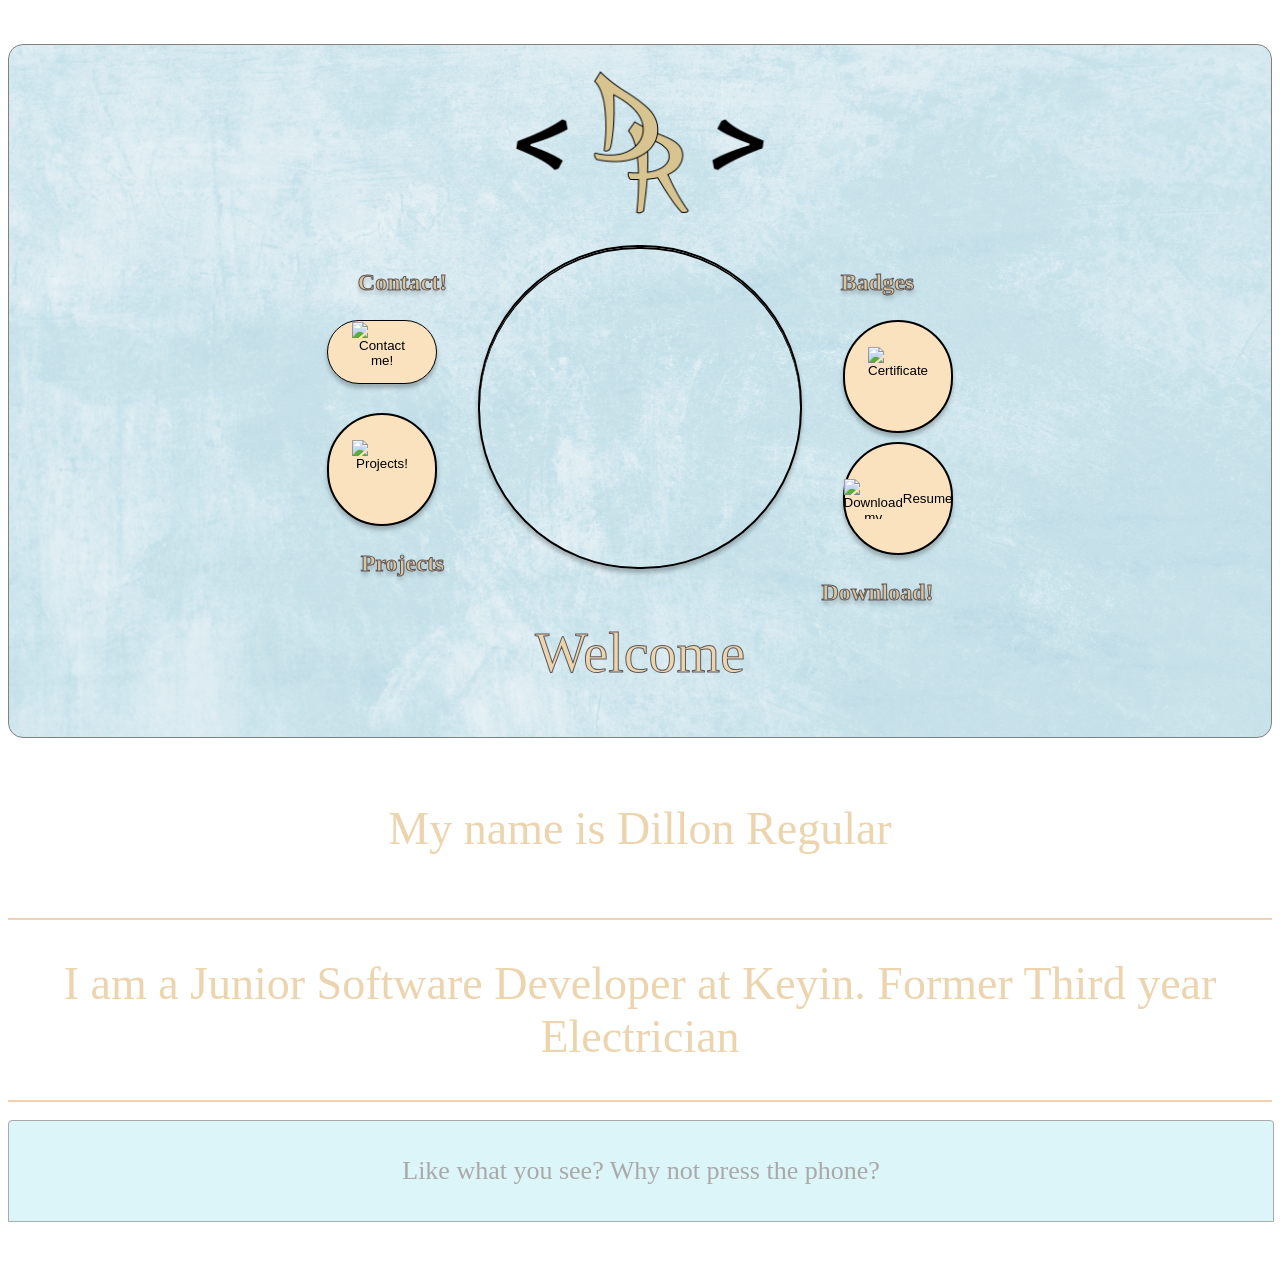
==== index.html @ 16636aa4 "Again" ====
<!DOCTYPE html> 
<html lang="en"> 
  <head> 
    <meta charset="UTF-8" /> 
    <meta http-equiv="X-UA-Compatible" content="IE=edge" /> 
    <meta name="viewport" content="width=<device-width>, initial-scale=1.0" /> 
     
    <title>Welcome!</title> 
    <link rel = "stylesheet" href = "/Portfolio/css/home.css" /> 
    <link rel="images" href="/Portfolio/images">
    <link rel="javascript" href="/Portfolio/javascript/script.js"/>
  </head> 
  <body> 
    
      <div class = "mainbox"> 
       <div class="navBoxIndex">
          <header>
            <div class="bannerPiece">
        <div class="bannerLogo">
            <img src="\Portfolio\images\myemblem.png" width="350px" height="200px"></div>
        </header> 
        <nav>
          <div class="navHolder">
            <div class="navColumnSide">
              <div class="navFont">
                <p>Contact!</p>
              </div>
              <button class="contactBtn" id="openModalBtn">
                <img src="../images/Phone.png" alt="Contact me!" width="60px" height="60px">
              </button><a href="https://github.com/VapidSoup" target="blank">
                <button class="projectsBtn">
                  <img src="../images/hammer.png" alt="Projects!" width="60px" height="60px">
                </button>
              </a>
              <div class="navFont">
                <p>Projects</p>
              </div>
            </div>
        <div class="navColumnMiddle">
          <div id="navPic" >
            <img src="../images/me.jpeg" class="navPicCarasoul" alt="Me!">
            <img src="../images/fancy.jpeg" class="navPicCarasoul" alt="Me!">
            <img src="../images/Goofy.jpeg" class="navPicCarasoul" alt="Me!">
            <img src="../images/IronRock.jpeg" class="navPicCarasoul" alt="Me!">
            <img src="../images/Robotics.jpeg" class="navPicCarasoul" alt="Me!">
          </div>
        </div>
          <div class="navColumnSide">
            <div class="navFont">
              <p>Badges</p>
            </div>
            <a href="https://www.credly.com/badges/3a6cee20-c567-43a4-85ea-ac36371dc8a7/embedded" target="blank">
              <button class="certificatesBtn">
                <img src="../images/badge.png" alt="Certificates" width="60px" height="60px">
              </button>
            </a>
            <a href="../images/Dillon Regular Resume.docx (1).pdf" download="DillonsResume.pdf">
              <button class="resumeBtn">
                <img src="../images/resume.png" alt="Download my resume" width="60px" height="40px">Resume</button>
              </a>
              <div class="navFont">
                <p>Download!</p>
              </div>
            </div>
          </nav> 
        <div class="welcomeBanner"><p>Welcome</p></div></div> 
       <main>
        <div id="myModal" class="modal"><div class="modalResume">
        <div class="modalHeader">
          <span class="close" id="closeModalBtn">&times;</span>
          <p>Here is my contact info!</p>
        </div>

        <div class="callAtBox">
          <p>Phone: 709-685-3385</p>
          <p>Email: dillonpregular@gmail.com</p>
          <p>Linkedin: Dillon Regular</p>
           </div>
          </div>
          </div>
        <div class="underText"><p>My name is Dillon Regular</p></div>
        <div class="underText"><p>I am a Junior Software Developer at Keyin. Former Third year Electrician</p></div>
  <script src="/Portfolio/javascript/script.js"></script>
</main> 
        <footer><div class="footerArea"><p> Like what you see? Why not press the phone?</p></div></footer> 
      </div> 
     
  </body> 
</html>
---- Portfolio/css/home.css ----
.mainbox {
  width: 100%;
  height: auto;
  display: flex;
  flex-direction: column;
}

.bannerPiece {
  width: auto;
  height: auto;
  background-color: transparent;
  display: flex;
  align-items: center;
}

.bannerLogo {
  width: 350px;
  height: 200px;
  background-color: transparent;
  align-self: center;
  justify-content: center;
}

/* this is where the nav & all go into */

.navBoxIndex {
  width: flex;
  height: 692px;
  border: 1px solid grey;
  background: #e6f5fa;
  display: flex;
  flex-direction: column;
  align-content: center;
  border-radius: 15px;
  align-items: center;
  background-image: url("../images/abstract-pastel-blue-paint-brushstroke-textured-background.jpg");
  background-size: cover;
}

#navPic {
  position: relative;
  width: 320px;
  height: 320px;
  border-radius: 160px;
  border: black 2px solid;
  display: flex;
  justify-content: center;
  background-size: cover;
  box-shadow: 0px 4px 4px 0px rgba(0, 0, 0, 0.25);
  margin: 0 auto;
  perspective: 1000px; /* Perspective for 3D effect */
  overflow: hidden;
}

.navPicCarasoul {
  position: absolute;

  margin: 0 auto;
  padding: 0 auto;
  width: 320px;
  height: 320px;
  border-radius: 160px;
  border: black 2px solid;
  background-position: center;
  background-size: cover;
  box-shadow: 0px 4px 4px 0px rgba(0, 0, 0, 0.25);
  transform: rotateY(180deg);
  backface-visibility: hidden; /* Hide the back face during the flip */
  transition: transform 0.5s ease-in-out;
}
.navHolder {
  justify-self: center;
  align-self: center;
  width: 626px;
  height: 320px;
  display: flex;
}

.navColumnSide {
  flex: 1;
  display: flex;
  flex-direction: column;
}

.navColumnMid {
  flex: 1;
  display: flex;
  flex-direction: column;
  align-items: center;
}
.navFont {
  font-size: 24px;
  color: #d8c5a1;
  font-weight: bold;
  text-decoration: none;
  text-align: center;
  -webkit-text-stroke: rgb(95, 87, 87) 1px;
  text-shadow: 0px 4px 4px rgba(0, 0, 0, 0.25);
}
.contactBtn {
  display: flex;
  justify-content: center;
  align-items: center;
  float: left;
  width: 110px;
  height: 113px;
  border: 1px solid black;
  border-radius: 110px;
  background-color: #fae2bf;
  box-shadow: 0px 4px 4px 0px rgba(0, 0, 0, 0.25);
}
.contactBtn:hover {
  display: flex;
  justify-content: center;
  align-items: center;
  float: left;
  width: 110px;
  height: 113px;
  border: 1px solid black;
  border-radius: 110px;
  background-color: #fae2bf;
  box-shadow: 0px 4px 4px 0px rgba(0, 0, 0, 0.25);
  cursor: pointer;
}

.resumeBtn {
  float: right;
  display: flex;
  width: 110px;
  height: 113px;
  margin-left: 39px;
  margin-top: 9px;
  border: 2px solid black;
  border-radius: 110px;
  background-color: #fae2bf;
  align-items: center;
  justify-content: center;
  box-shadow: 0px 4px 4px 0px rgba(0, 0, 0, 0.25);
}
.resumeBtn:hover {
  float: right;
  display: flex;
  width: 110px;
  height: 113px;
  margin-left: 39px;
  margin-top: 9px;
  border: 2px solid black;
  border-radius: 110px;
  background-color: #fae2bf;
  align-items: center;
  justify-content: center;
  box-shadow: 0px 4px 4px 0px rgba(0, 0, 0, 0.25);
  cursor: pointer;
}

.projectsBtn {
  display: flex;
  justify-content: center;
  align-items: center;
  float: left;
  align-self: baseline;
  margin-top: 29px;
  width: 110px;
  height: 113px;
  border: 2px solid black;
  border-radius: 110px;
  background-color: #fae2bf;
  box-shadow: 0px 4px 4px 0px rgba(0, 0, 0, 0.25);
}

.projectsBtn:hover {
  display: flex;
  justify-content: center;
  align-items: center;
  float: left;
  align-self: baseline;
  margin-top: 29px;
  width: 110px;
  height: 113px;
  border: 2px solid black;
  border-radius: 110px;
  background-color: #fae2bf;
  box-shadow: 0px 4px 4px 0px rgba(0, 0, 0, 0.25);
  cursor: pointer;
}

.certificatesBtn {
  float: right;
  width: 110px;
  height: 113px;
  margin-left: 39px;
  border: 2px solid black;
  border-radius: 110px;
  background-color: #fae2bf;
  display: flex;
  justify-content: center;
  align-items: center;
  box-shadow: 0px 4px 4px 0px rgba(0, 0, 0, 0.25);
}

.certificatesBtn:hover {
  float: right;
  width: 110px;
  height: 113px;
  margin-left: 39px;
  border: 2px solid black;
  border-radius: 110px;
  background-color: #fae2bf;
  display: flex;
  justify-content: center;
  align-items: center;
  box-shadow: 0px 4px 4px 0px rgba(0, 0, 0, 0.25);
  cursor: pointer;
}

.welcomeBanner {
  width: auto;
  height: 80px;
  font-size: 56px;
  color: #ecd4ae;
  -webkit-text-stroke: rgb(95, 87, 87) 1px;
}

.underText {
  display: flex;
  justify-content: center;
  align-items: center;
  text-align: center;
  width: auto;
  width: flex;
  height: 180px;
  font-size: 46px;
  color: #ecd4ae;
  border-bottom: 2px solid #ecd4ae;
}

.footerArea {
  width: 100%;
  height: 100px;
  background-color: #dcf5f8;
  border-radius: 4px 4px 0 0;
  border: #aaa 1px solid;
  display: flex;
  justify-content: center;
  align-items: center;
  text-align: center;
  font-size: 26px;
  color: darkgrey;
}

/* Modal time */
.modalResume {
  display: flex;
  flex-direction: column;
  justify-content: center;
  margin-left: 35%;
  margin-top: 80px;
  z-index: auto;
  width: 680px;
  height: 550px;
  background-color: antiquewhite;
  border-radius: 15px;
  border: #aaa 1px solid;
}

.modalHeader {
  height: 90px;
  width: 100%;
  border-radius: 15px 15px 0 0;
  background-color: #aeebf3;
  text-align: center;
  font-size: 32px;
}

.callAtBox {
  width: 100%;
  height: 100%;
  display: flex;
  flex-direction: column;
  align-content: center;
  align-items: center;
  font-size: 28px;
  color: #363c3d;
}

.footerModal {
  width: 100%;
  height: 90px;
  border-radius: 0 0 15px 15px;
  background-color: #aeebf3;
  text-align: center;
  font-size: 32px;
}

.close {
  color: red;
  position: relative;
  float: left;
  margin-left: 10px;
  font-size: 32px;
  font-weight: bold;
}
.close:hover,
.close:focus {
  color: black;
  text-decoration: none;
  cursor: pointer;
}
.modal {
  display: none; /* Hidden by default */
  position: fixed; /* Stay in place */
  z-index: 1; /* Sit on top */
  left: 0;
  top: 0;
  width: 100%; /* Full width */
  height: 100%; /* Full height */
  overflow: auto; /* Enable scroll if needed */
  background-color: rgb(0, 0, 0); /* Fallback color */
  background-color: rgba(0, 0, 0, 0.4); /* Black w/ opacity */
}
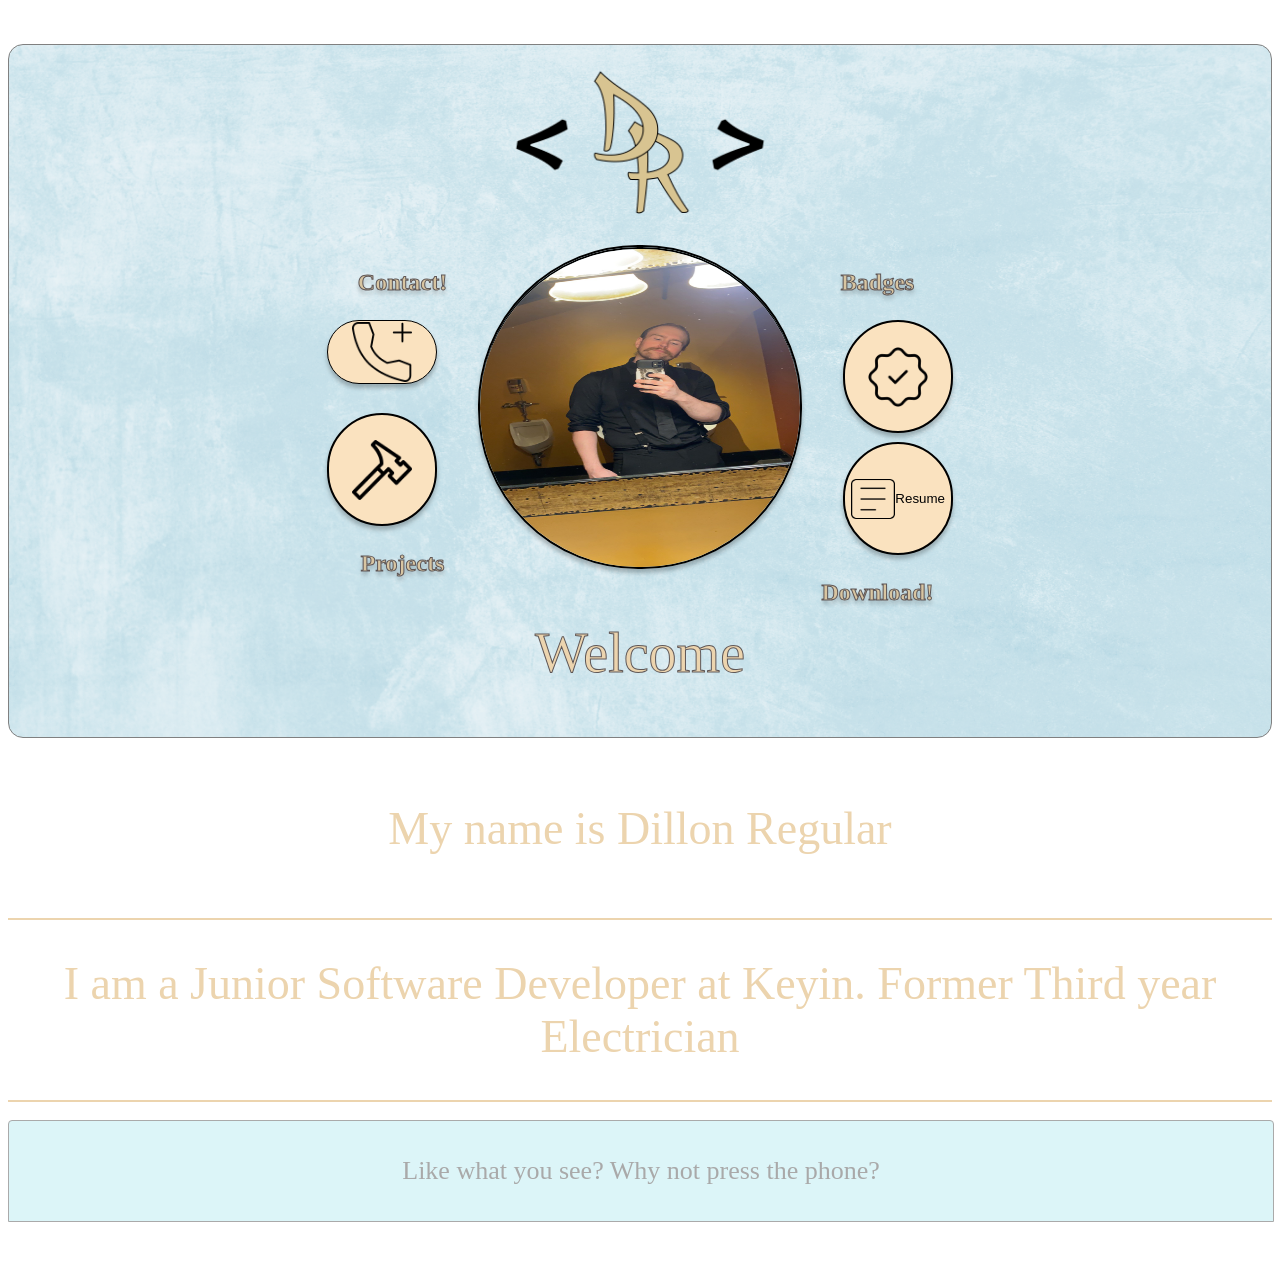
==== commit 53c25409: "Trying" ====
--- a/index.html
+++ b/index.html
@@ -6,9 +6,9 @@
     <meta name="viewport" content="width=<device-width>, initial-scale=1.0" /> 
      
     <title>Welcome!</title> 
-    <link rel = "stylesheet" href = "/Portfolio/css/home.css" /> 
-    <link rel="images" href="/Portfolio/images">
-    <link rel="javascript" href="/Portfolio/javascript/script.js"/>
+    <link rel = "stylesheet" href = "home.css" /> 
+    <link rel="images" href="/images">
+    <link rel="javascript" href="script.js"/>
   </head> 
   <body> 
     
@@ -17,7 +17,7 @@
           <header>
             <div class="bannerPiece">
         <div class="bannerLogo">
-            <img src="\Portfolio\images\myemblem.png" width="350px" height="200px"></div>
+            <img src="/images/myemblem.png" width="350px" height="200px"></div>
         </header> 
         <nav>
           <div class="navHolder">
@@ -26,10 +26,10 @@
                 <p>Contact!</p>
               </div>
               <button class="contactBtn" id="openModalBtn">
-                <img src="../images/Phone.png" alt="Contact me!" width="60px" height="60px">
+                <img src="/images/Phone.png" alt="Contact me!" width="60px" height="60px">
               </button><a href="https://github.com/VapidSoup" target="blank">
                 <button class="projectsBtn">
-                  <img src="../images/hammer.png" alt="Projects!" width="60px" height="60px">
+                  <img src="/images/hammer.png" alt="Projects!" width="60px" height="60px">
                 </button>
               </a>
               <div class="navFont">
@@ -38,11 +38,11 @@
             </div>
         <div class="navColumnMiddle">
           <div id="navPic" >
-            <img src="../images/me.jpeg" class="navPicCarasoul" alt="Me!">
-            <img src="../images/fancy.jpeg" class="navPicCarasoul" alt="Me!">
-            <img src="../images/Goofy.jpeg" class="navPicCarasoul" alt="Me!">
-            <img src="../images/IronRock.jpeg" class="navPicCarasoul" alt="Me!">
-            <img src="../images/Robotics.jpeg" class="navPicCarasoul" alt="Me!">
+            <img src="/images/me.jpeg" class="navPicCarasoul" alt="Me!">
+            <img src="/images/fancy.jpeg" class="navPicCarasoul" alt="Me!">
+            <img src="/images/Goofy.jpeg" class="navPicCarasoul" alt="Me!">
+            <img src="/images/IronRock.jpeg" class="navPicCarasoul" alt="Me!">
+            <img src="/images/Robotics.jpeg" class="navPicCarasoul" alt="Me!">
           </div>
         </div>
           <div class="navColumnSide">
@@ -51,12 +51,12 @@
             </div>
             <a href="https://www.credly.com/badges/3a6cee20-c567-43a4-85ea-ac36371dc8a7/embedded" target="blank">
               <button class="certificatesBtn">
-                <img src="../images/badge.png" alt="Certificates" width="60px" height="60px">
+                <img src="/images/badge.png" alt="Certificates" width="60px" height="60px">
               </button>
             </a>
-            <a href="../images/Dillon Regular Resume.docx (1).pdf" download="DillonsResume.pdf">
+            <a href="/images/Dillon Regular Resume.docx (1).pdf" download="DillonsResume.pdf">
               <button class="resumeBtn">
-                <img src="../images/resume.png" alt="Download my resume" width="60px" height="40px">Resume</button>
+                <img src="/images/resume.png" alt="Download my resume" width="60px" height="40px">Resume</button>
               </a>
               <div class="navFont">
                 <p>Download!</p>
@@ -80,7 +80,7 @@
           </div>
         <div class="underText"><p>My name is Dillon Regular</p></div>
         <div class="underText"><p>I am a Junior Software Developer at Keyin. Former Third year Electrician</p></div>
-  <script src="/Portfolio/javascript/script.js"></script>
+  <script src="script.js"></script>
 </main> 
         <footer><div class="footerArea"><p> Like what you see? Why not press the phone?</p></div></footer> 
       </div> 
--- a/home.css
+++ b/home.css
@@ -0,0 +1,320 @@
+.mainbox {
+  width: 100%;
+  height: auto;
+  display: flex;
+  flex-direction: column;
+}
+
+.bannerPiece {
+  width: auto;
+  height: auto;
+  background-color: transparent;
+  display: flex;
+  align-items: center;
+}
+
+.bannerLogo {
+  width: 350px;
+  height: 200px;
+  background-color: transparent;
+  align-self: center;
+  justify-content: center;
+}
+
+/* this is where the nav & all go into */
+
+.navBoxIndex {
+  width: flex;
+  height: 692px;
+  border: 1px solid grey;
+  background: #e6f5fa;
+  display: flex;
+  flex-direction: column;
+  align-content: center;
+  border-radius: 15px;
+  align-items: center;
+  background-image: url("../images/abstract-pastel-blue-paint-brushstroke-textured-background.jpg");
+  background-size: cover;
+}
+
+#navPic {
+  position: relative;
+  width: 320px;
+  height: 320px;
+  border-radius: 160px;
+  border: black 2px solid;
+  display: flex;
+  justify-content: center;
+  background-size: cover;
+  box-shadow: 0px 4px 4px 0px rgba(0, 0, 0, 0.25);
+  margin: 0 auto;
+  perspective: 1000px; /* Perspective for 3D effect */
+  overflow: hidden;
+}
+
+.navPicCarasoul {
+  position: absolute;
+
+  margin: 0 auto;
+  padding: 0 auto;
+  width: 320px;
+  height: 320px;
+  border-radius: 160px;
+  border: black 2px solid;
+  background-position: center;
+  background-size: cover;
+  box-shadow: 0px 4px 4px 0px rgba(0, 0, 0, 0.25);
+  transform: rotateY(180deg);
+  backface-visibility: hidden; /* Hide the back face during the flip */
+  transition: transform 0.5s ease-in-out;
+}
+.navHolder {
+  justify-self: center;
+  align-self: center;
+  width: 626px;
+  height: 320px;
+  display: flex;
+}
+
+.navColumnSide {
+  flex: 1;
+  display: flex;
+  flex-direction: column;
+}
+
+.navColumnMid {
+  flex: 1;
+  display: flex;
+  flex-direction: column;
+  align-items: center;
+}
+.navFont {
+  font-size: 24px;
+  color: #d8c5a1;
+  font-weight: bold;
+  text-decoration: none;
+  text-align: center;
+  -webkit-text-stroke: rgb(95, 87, 87) 1px;
+  text-shadow: 0px 4px 4px rgba(0, 0, 0, 0.25);
+}
+.contactBtn {
+  display: flex;
+  justify-content: center;
+  align-items: center;
+  float: left;
+  width: 110px;
+  height: 113px;
+  border: 1px solid black;
+  border-radius: 110px;
+  background-color: #fae2bf;
+  box-shadow: 0px 4px 4px 0px rgba(0, 0, 0, 0.25);
+}
+.contactBtn:hover {
+  display: flex;
+  justify-content: center;
+  align-items: center;
+  float: left;
+  width: 110px;
+  height: 113px;
+  border: 1px solid black;
+  border-radius: 110px;
+  background-color: #fae2bf;
+  box-shadow: 0px 4px 4px 0px rgba(0, 0, 0, 0.25);
+  cursor: pointer;
+}
+
+.resumeBtn {
+  float: right;
+  display: flex;
+  width: 110px;
+  height: 113px;
+  margin-left: 39px;
+  margin-top: 9px;
+  border: 2px solid black;
+  border-radius: 110px;
+  background-color: #fae2bf;
+  align-items: center;
+  justify-content: center;
+  box-shadow: 0px 4px 4px 0px rgba(0, 0, 0, 0.25);
+}
+.resumeBtn:hover {
+  float: right;
+  display: flex;
+  width: 110px;
+  height: 113px;
+  margin-left: 39px;
+  margin-top: 9px;
+  border: 2px solid black;
+  border-radius: 110px;
+  background-color: #fae2bf;
+  align-items: center;
+  justify-content: center;
+  box-shadow: 0px 4px 4px 0px rgba(0, 0, 0, 0.25);
+  cursor: pointer;
+}
+
+.projectsBtn {
+  display: flex;
+  justify-content: center;
+  align-items: center;
+  float: left;
+  align-self: baseline;
+  margin-top: 29px;
+  width: 110px;
+  height: 113px;
+  border: 2px solid black;
+  border-radius: 110px;
+  background-color: #fae2bf;
+  box-shadow: 0px 4px 4px 0px rgba(0, 0, 0, 0.25);
+}
+
+.projectsBtn:hover {
+  display: flex;
+  justify-content: center;
+  align-items: center;
+  float: left;
+  align-self: baseline;
+  margin-top: 29px;
+  width: 110px;
+  height: 113px;
+  border: 2px solid black;
+  border-radius: 110px;
+  background-color: #fae2bf;
+  box-shadow: 0px 4px 4px 0px rgba(0, 0, 0, 0.25);
+  cursor: pointer;
+}
+
+.certificatesBtn {
+  float: right;
+  width: 110px;
+  height: 113px;
+  margin-left: 39px;
+  border: 2px solid black;
+  border-radius: 110px;
+  background-color: #fae2bf;
+  display: flex;
+  justify-content: center;
+  align-items: center;
+  box-shadow: 0px 4px 4px 0px rgba(0, 0, 0, 0.25);
+}
+
+.certificatesBtn:hover {
+  float: right;
+  width: 110px;
+  height: 113px;
+  margin-left: 39px;
+  border: 2px solid black;
+  border-radius: 110px;
+  background-color: #fae2bf;
+  display: flex;
+  justify-content: center;
+  align-items: center;
+  box-shadow: 0px 4px 4px 0px rgba(0, 0, 0, 0.25);
+  cursor: pointer;
+}
+
+.welcomeBanner {
+  width: auto;
+  height: 80px;
+  font-size: 56px;
+  color: #ecd4ae;
+  -webkit-text-stroke: rgb(95, 87, 87) 1px;
+}
+
+.underText {
+  display: flex;
+  justify-content: center;
+  align-items: center;
+  text-align: center;
+  width: auto;
+  width: flex;
+  height: 180px;
+  font-size: 46px;
+  color: #ecd4ae;
+  border-bottom: 2px solid #ecd4ae;
+}
+
+.footerArea {
+  width: 100%;
+  height: 100px;
+  background-color: #dcf5f8;
+  border-radius: 4px 4px 0 0;
+  border: #aaa 1px solid;
+  display: flex;
+  justify-content: center;
+  align-items: center;
+  text-align: center;
+  font-size: 26px;
+  color: darkgrey;
+}
+
+/* Modal time */
+.modalResume {
+  display: flex;
+  flex-direction: column;
+  justify-content: center;
+  margin-left: 35%;
+  margin-top: 80px;
+  z-index: auto;
+  width: 680px;
+  height: 550px;
+  background-color: antiquewhite;
+  border-radius: 15px;
+  border: #aaa 1px solid;
+}
+
+.modalHeader {
+  height: 90px;
+  width: 100%;
+  border-radius: 15px 15px 0 0;
+  background-color: #aeebf3;
+  text-align: center;
+  font-size: 32px;
+}
+
+.callAtBox {
+  width: 100%;
+  height: 100%;
+  display: flex;
+  flex-direction: column;
+  align-content: center;
+  align-items: center;
+  font-size: 28px;
+  color: #363c3d;
+}
+
+.footerModal {
+  width: 100%;
+  height: 90px;
+  border-radius: 0 0 15px 15px;
+  background-color: #aeebf3;
+  text-align: center;
+  font-size: 32px;
+}
+
+.close {
+  color: red;
+  position: relative;
+  float: left;
+  margin-left: 10px;
+  font-size: 32px;
+  font-weight: bold;
+}
+.close:hover,
+.close:focus {
+  color: black;
+  text-decoration: none;
+  cursor: pointer;
+}
+.modal {
+  display: none; /* Hidden by default */
+  position: fixed; /* Stay in place */
+  z-index: 1; /* Sit on top */
+  left: 0;
+  top: 0;
+  width: 100%; /* Full width */
+  height: 100%; /* Full height */
+  overflow: auto; /* Enable scroll if needed */
+  background-color: rgb(0, 0, 0); /* Fallback color */
+  background-color: rgba(0, 0, 0, 0.4); /* Black w/ opacity */
+}
